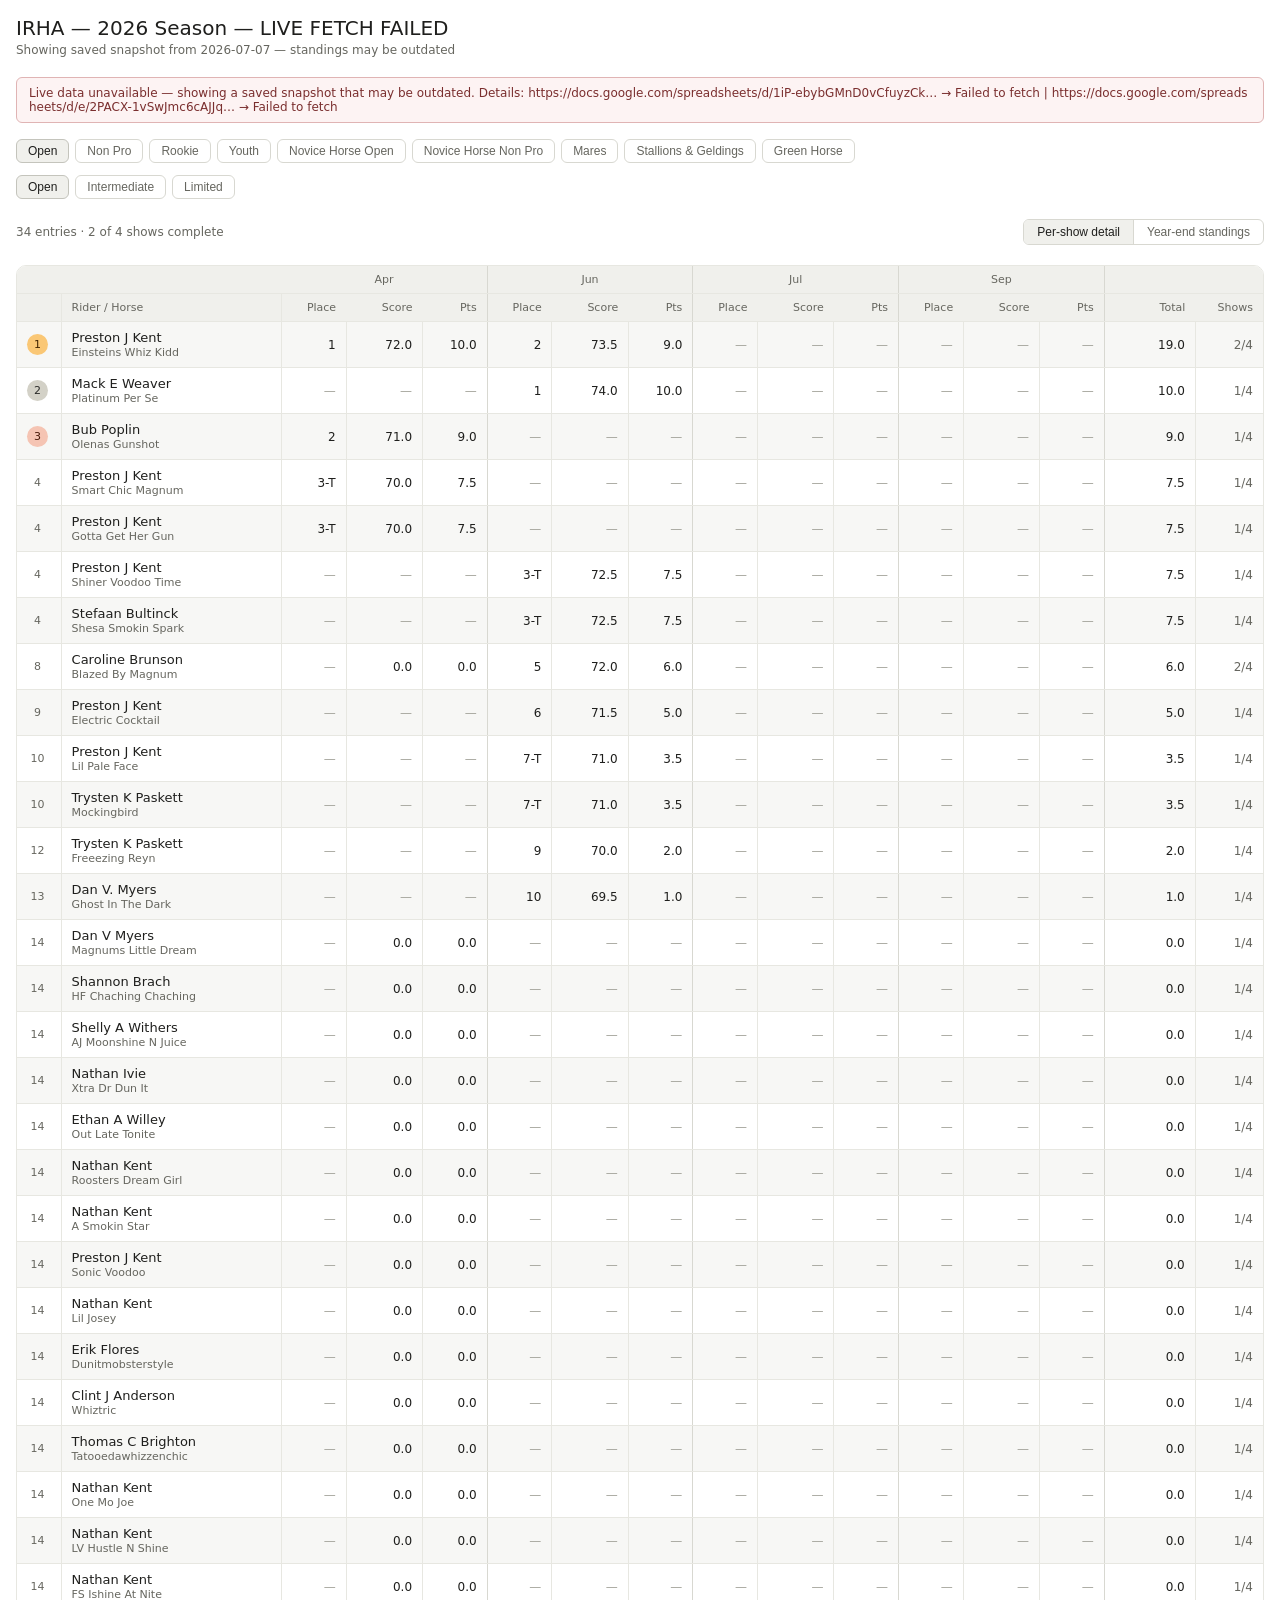
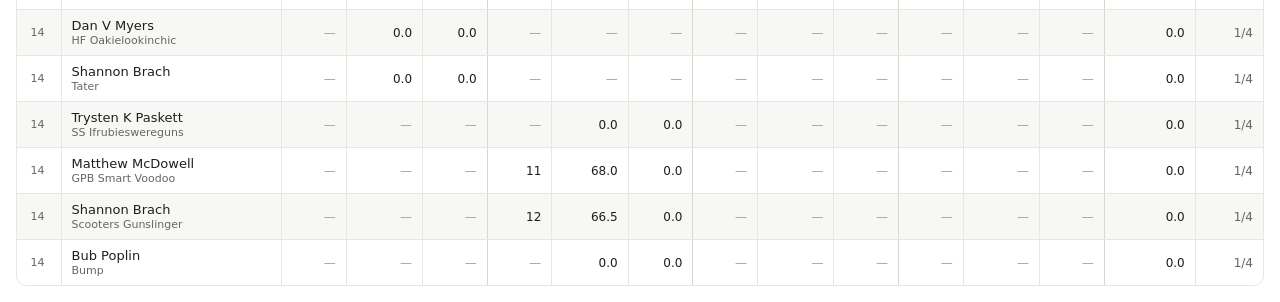
==== index.html @ 37f25ae5 "Initial commit" ====
<!DOCTYPE html>
<html lang="en">
<head>
  <meta charset="UTF-8">
  <!-- viewport meta is what makes mobile browsers render at device width instead of a zoomed-out desktop view -->
  <meta name="viewport" content="width=device-width, initial-scale=1.0">
  <title>Western Reining Leaderboard</title>
  <link rel="stylesheet" href="css/styles.css">
</head>
<body>
  <!-- Screen-reader-only heading: invisible visually, but tells assistive tech what this page is -->
  <h2 class="sr-only">Western Reining standings — toggle between per-show detail and year-end summary</h2>

  <!-- The page skeleton. Everything dynamic (title, nav buttons, table) is empty here
       and gets filled in by JavaScript. HTML's only job is structure. -->
  <h1 id="pageTitle"></h1>
  <p class="subtitle" id="pageSubtitle"></p>

  <!-- Only visible when the live data fetch fails; shows the actual error -->
  <div class="data-banner" id="dataBanner" hidden></div>

  <div class="class-nav" id="classNav"></div>
  <div class="level-nav" id="levelNav"></div>

  <div class="top-bar">
    <div class="row-count" id="rowCount"></div>
    <div class="view-toggle">
      <button class="view-btn active" id="btnDetail">Per-show detail</button>
      <button class="view-btn" id="btnSummary">Year-end standings</button>
    </div>
  </div>

  <div class="table-wrap" id="tableWrap"></div>

  <!-- Scripts load in dependency order: data first, then scoring, then rendering,
       then main.js which wires everything together. Classic <script> tags (not ES modules)
       so the page works when opened directly from disk — no local server required. -->
  <script src="js/sample-data.js"></script>
  <script src="js/data.js"></script>
  <script src="js/scoring.js"></script>
  <script src="js/render.js"></script>
  <script src="js/main.js"></script>
</body>
</html>
---- css/styles.css ----
/* ============================================================
   Western Reining Leaderboard — styles
   ============================================================
   The prototype relied on CSS variables (--color-*, --font-sans)
   supplied by its host environment. Standalone, those variables
   don't exist — so we define our own defaults in :root below.
   When this gets embedded in the association's site, the theme
   can be re-skinned by overriding just these variables.
   ============================================================ */

:root {
  --font-sans: system-ui, -apple-system, "Segoe UI", Roboto, Helvetica, Arial, sans-serif;

  --color-text-primary:   #1f1f1d;
  --color-text-secondary: #66665f;
  --color-text-tertiary:  #a3a39a;

  --color-border-primary:   #c4c4bc;
  --color-border-secondary: #d8d8d1;
  --color-border-tertiary:  #e7e7e1;

  --color-background-secondary: #f0f0ec;

  --border-radius-md: 6px;
  --border-radius-lg: 10px;
}

* { box-sizing: border-box; margin: 0; padding: 0; }

body {
  font-family: var(--font-sans);
  color: var(--color-text-primary);
  padding: 1rem;
  font-size: 13px;
}

/* Visually hidden but readable by screen readers */
.sr-only {
  position: absolute;
  width: 1px; height: 1px;
  padding: 0; margin: -1px;
  overflow: hidden;
  clip: rect(0 0 0 0);
  white-space: nowrap;
  border: 0;
}

h1 { font-size: 20px; font-weight: 500; margin-bottom: 3px; }

.subtitle {
  font-size: 12px;
  color: var(--color-text-secondary);
  margin-bottom: 1.25rem;
}

/* Error banner — hidden unless the live data fetch fails */
.data-banner {
  font-size: 12px;
  padding: 8px 12px;
  margin-bottom: 1rem;
  border: 0.5px solid #e0b4b4;
  border-radius: var(--border-radius-md);
  background: #fdf3f3;
  color: #7a2e2e;
  word-break: break-all;
}

/* ---------- Navigation (class + level button rows) ---------- */

.class-nav { display: flex; flex-wrap: wrap; gap: 6px; margin-bottom: .75rem; }

/* min-height keeps the layout from jumping when a class has only one level
   (the level nav renders empty in that case) */
.level-nav { display: flex; gap: 6px; margin-bottom: 1.25rem; min-height: 22px; }

.top-bar {
  display: flex;
  align-items: center;
  justify-content: space-between;
  flex-wrap: wrap;
  gap: 8px;
  margin-bottom: 1.25rem;
}

.row-count { font-size: 12px; color: var(--color-text-secondary); }

.nav-btn {
  font-size: 12px;
  padding: 4px 11px;
  border-radius: var(--border-radius-md);
  border: 0.5px solid var(--color-border-secondary);
  background: transparent;
  color: var(--color-text-secondary);
  cursor: pointer;
  transition: all .12s;
}
.nav-btn:hover { background: var(--color-background-secondary); color: var(--color-text-primary); }
.nav-btn.active {
  background: var(--color-background-secondary);
  color: var(--color-text-primary);
  border-color: var(--color-border-primary);
  font-weight: 500;
}

/* ---------- Detail / Year-end view toggle ---------- */

.view-toggle {
  display: flex;
  border: 0.5px solid var(--color-border-secondary);
  border-radius: var(--border-radius-md);
  overflow: hidden;
}
.view-btn {
  font-size: 12px;
  padding: 5px 13px;
  border: none;
  background: transparent;
  color: var(--color-text-secondary);
  cursor: pointer;
  transition: all .12s;
}
.view-btn:hover { background: var(--color-background-secondary); }
.view-btn.active {
  background: var(--color-background-secondary);
  color: var(--color-text-primary);
  font-weight: 500;
}
.view-btn + .view-btn { border-left: 0.5px solid var(--color-border-secondary); }

/* ---------- Table ---------- */

/* overflow:auto gives horizontal scrolling on narrow screens instead of
   squishing the wide detail table — key part of the mobile strategy */
.table-wrap {
  border: 0.5px solid var(--color-border-tertiary);
  border-radius: var(--border-radius-lg);
  overflow: auto;
}

/* table-layout:fixed + explicit <colgroup> widths (set in render.js) is what
   keeps the two-row header perfectly aligned with the data columns */
table {
  border-collapse: collapse;
  font-size: 12px;
  white-space: nowrap;
  table-layout: fixed;
}

th {
  font-size: 11px;
  font-weight: 500;
  color: var(--color-text-secondary);
  text-align: right;
  padding: 7px 10px;
  border-bottom: 0.5px solid var(--color-border-tertiary);
  overflow: hidden;
  text-overflow: ellipsis;
}
th.l { text-align: left; }
th.c { text-align: center; }

td {
  padding: 8px 10px;
  border-bottom: 0.5px solid var(--color-border-tertiary);
  vertical-align: middle;
  border-right: 0.5px solid var(--color-border-tertiary);
  text-align: right;
  overflow: hidden;
  text-overflow: ellipsis;
}
td:last-child { border-right: none; }
tr:last-child td { border-bottom: none; }
td.l { text-align: left; }

/* Rider name leads; horse name secondary beneath it */
.rider { font-weight: 500; font-size: 13px; }
.horse { font-size: 11px; color: var(--color-text-secondary); margin-top: 1px; }

/* ---------- Rank badges: gold / silver / bronze / plain ---------- */

.rank-badge {
  display: inline-flex;
  align-items: center;
  justify-content: center;
  width: 21px; height: 21px;
  border-radius: 50%;
  font-size: 11px;
  font-weight: 500;
}
.r1 { background: #FAC775; color: #412402; }
.r2 { background: #D3D1C7; color: #2C2C2A; }
.r3 { background: #F5C4B3; color: #4A1B0C; }
.rn { background: transparent; color: var(--color-text-secondary); }

/* ---------- Status treatments ---------- */

/* 65+ rider (may hold the saddle horn) — from trailing "+" in the sheet */
.senior-pill {
  font-size: 10px;
  padding: 1px 6px;
  border-radius: 99px;
  border: 0.5px solid var(--color-border-secondary);
  margin-left: 4px;
  color: var(--color-text-secondary);
  background: var(--color-background-secondary);
}

.dnq-pill {
  font-size: 10px;
  padding: 1px 6px;
  border-radius: 99px;
  border: 0.5px solid var(--color-border-tertiary);
  margin-left: 4px;
  color: var(--color-text-tertiary);
}

.participation { font-size: 12px; color: var(--color-text-secondary); }

/* Non-participation: dimmed dash */
.empty { color: var(--color-text-tertiary); }

/* Dropped (low score): struck through — visually distinct from non-participation */
.dropped { text-decoration: line-through; color: var(--color-text-tertiary); }

/* Zero score (competed, no points): shown normally but placement is a dash */

.totals-sep { border-left: 0.5px solid var(--color-border-secondary) !important; }

.show-grp-hdr {
  text-align: center !important;
  font-weight: 500;
  font-size: 11px;
  color: var(--color-text-secondary);
  border-right: 0.5px solid var(--color-border-secondary);
}
.show-grp-blank { border-bottom: 0.5px solid var(--color-border-tertiary); }
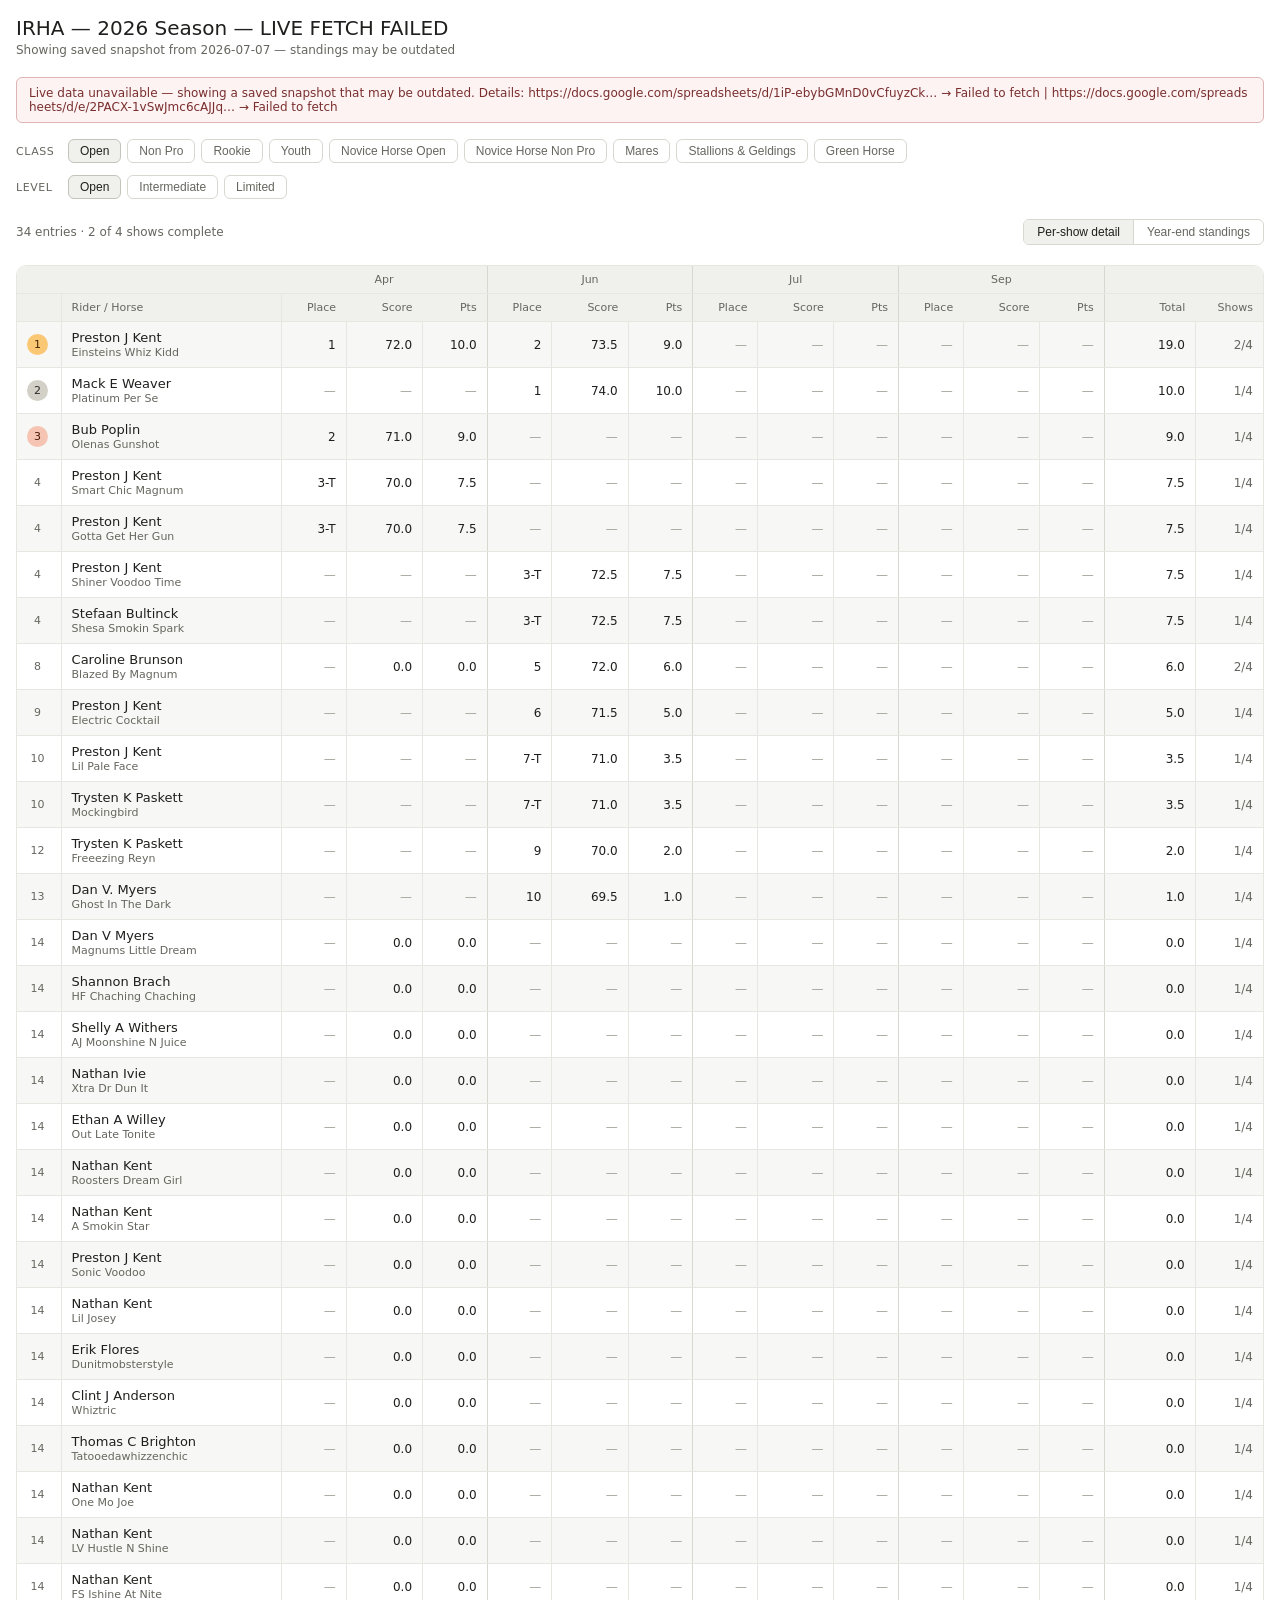
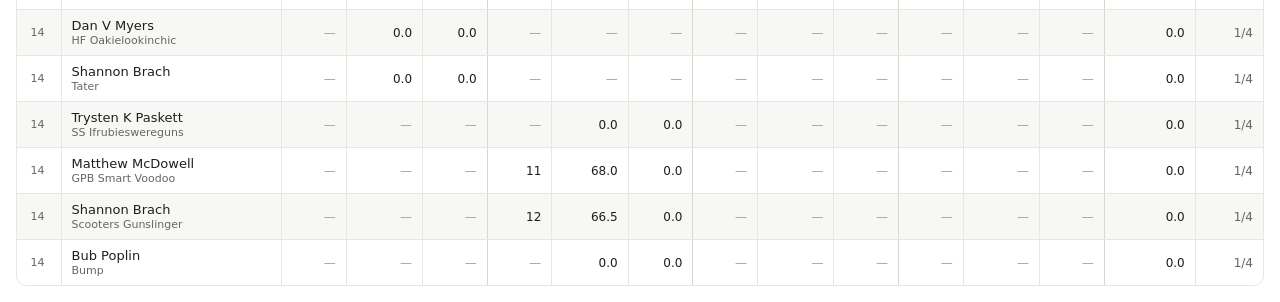
==== commit 9e789906: "Nav Labels & iframe resizing Added labels for Class and Level selections. Added support for automati" ====
--- a/index.html
+++ b/index.html
@@ -19,8 +19,17 @@
   <!-- Only visible when the live data fetch fails; shows the actual error -->
   <div class="data-banner" id="dataBanner" hidden></div>
 
-  <div class="class-nav" id="classNav"></div>
-  <div class="level-nav" id="levelNav"></div>
+  <!-- Nav rows: a small label ("Class" / "Level") in front of each button
+       row, so "Open / Open" stacked isn't ambiguous. The whole Level row
+       (label included) hides when a class has only one level. -->
+  <div class="nav-row">
+    <span class="nav-label">Class</span>
+    <div class="class-nav" id="classNav"></div>
+  </div>
+  <div class="nav-row" id="levelRow">
+    <span class="nav-label">Level</span>
+    <div class="level-nav" id="levelNav"></div>
+  </div>
 
   <div class="top-bar">
     <div class="row-count" id="rowCount"></div>
--- a/css/styles.css
+++ b/css/styles.css
@@ -67,11 +67,21 @@
 
 /* ---------- Navigation (class + level button rows) ---------- */
 
-.class-nav { display: flex; flex-wrap: wrap; gap: 6px; margin-bottom: .75rem; }
-
-/* min-height keeps the layout from jumping when a class has only one level
-   (the level nav renders empty in that case) */
-.level-nav { display: flex; gap: 6px; margin-bottom: 1.25rem; min-height: 22px; }
+/* Each nav row = a small label ("Class" / "Level") + its button row */
+.nav-row { display: flex; gap: 10px; margin-bottom: .75rem; }
+#levelRow { margin-bottom: 1.25rem; }
+
+.nav-label {
+  font-size: 11px;
+  font-weight: 500;
+  color: var(--color-text-secondary);
+  text-transform: uppercase;
+  letter-spacing: .05em;
+  min-width: 42px;   /* both labels same width so button rows align */
+  padding-top: 6px;  /* optically centers the label on the first button row */
+}
+
+.class-nav, .level-nav { display: flex; flex-wrap: wrap; gap: 6px; }
 
 .top-bar {
   display: flex;
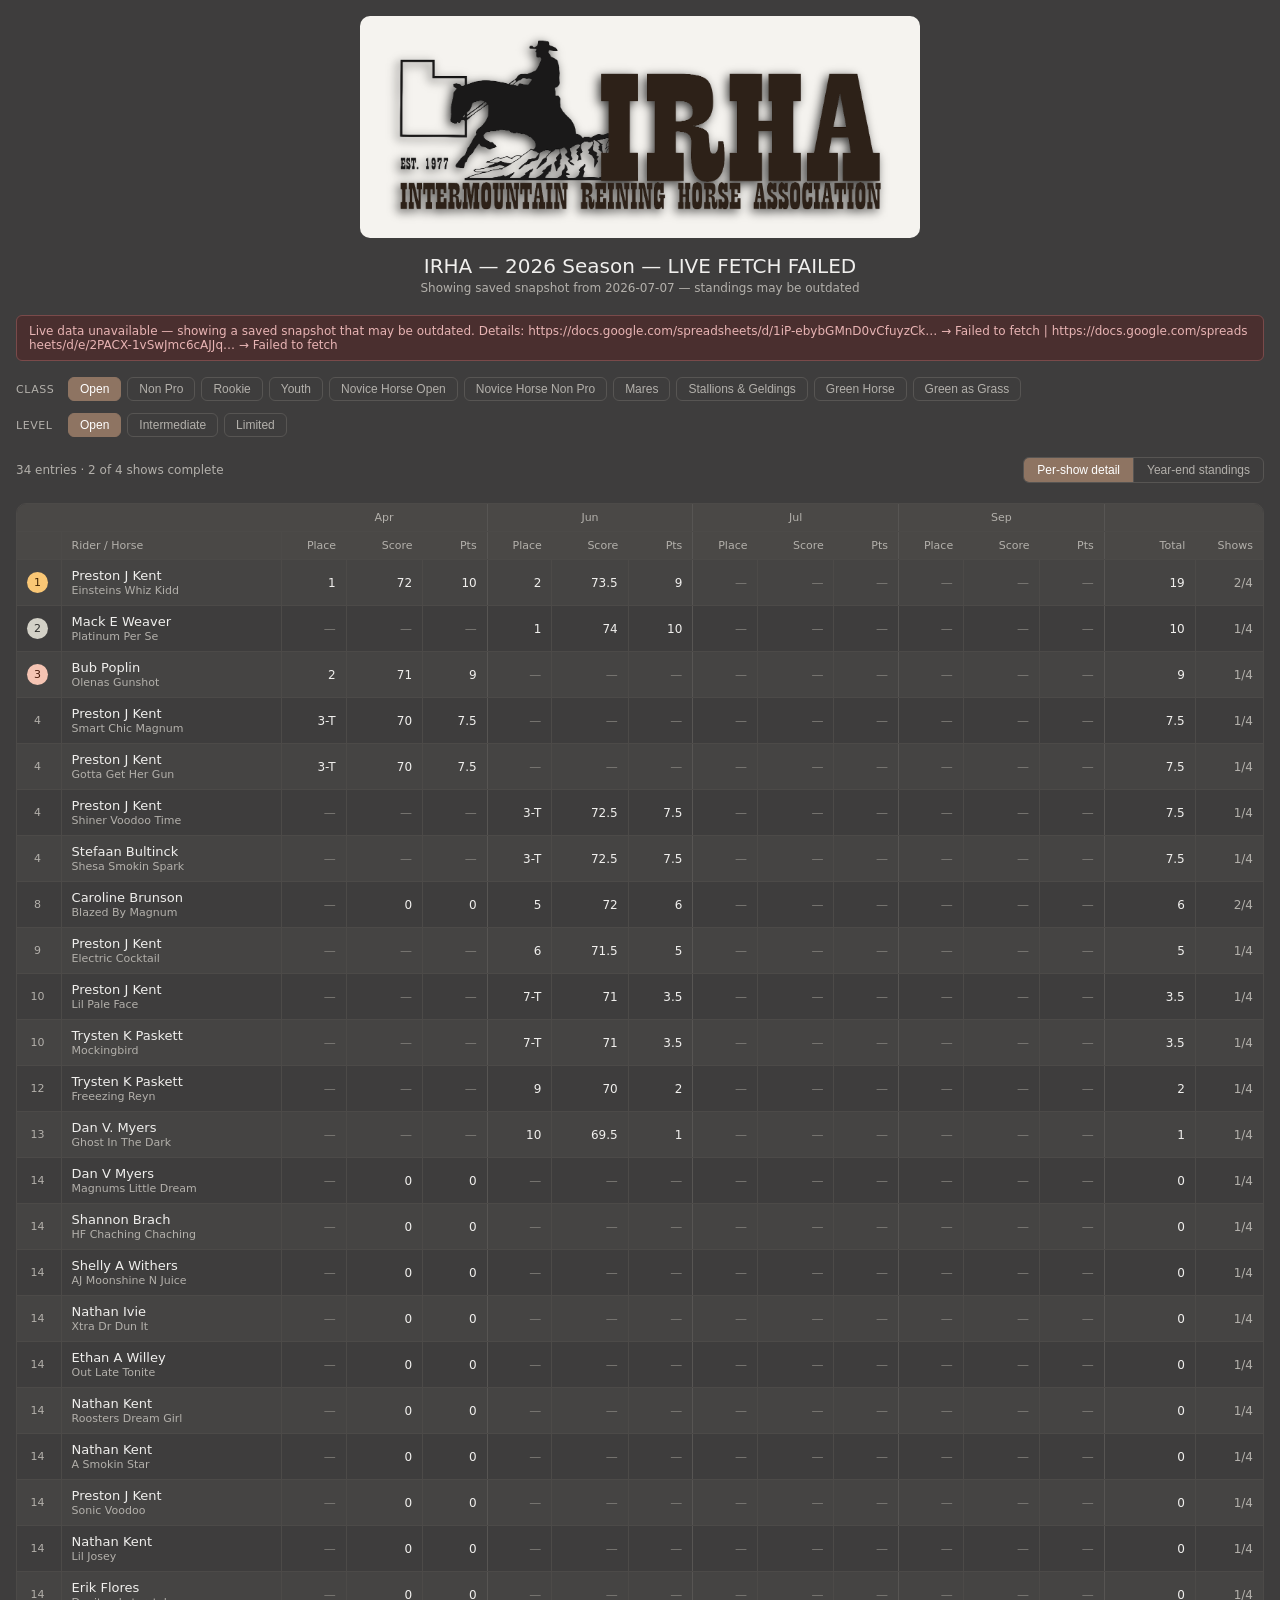
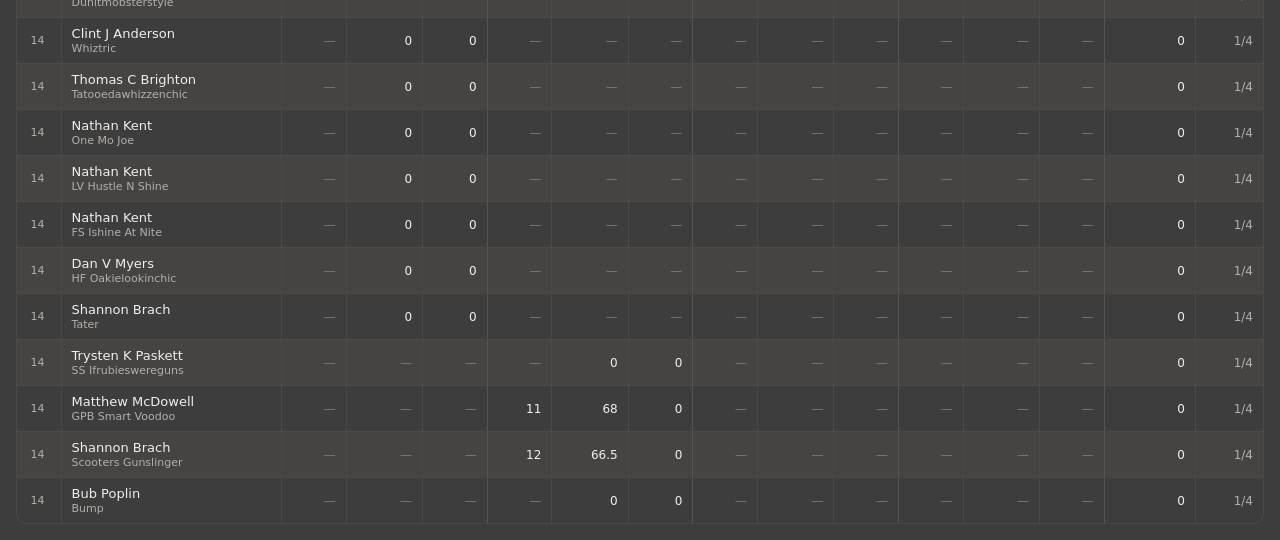
==== commit 6dd51c56: "Formatting changes, GaG progress tab, updated hygiene tool" ====
--- a/index.html
+++ b/index.html
@@ -13,6 +13,12 @@
 
   <!-- The page skeleton. Everything dynamic (title, nav buttons, table) is empty here
        and gets filled in by JavaScript. HTML's only job is structure. -->
+  <!-- Association header art. The PNG is dark-on-transparent, so it sits
+       on a light "letterhead" card to stay visible on the dark theme. -->
+  <div class="header-banner">
+    <img src="assets/irha-header.png" alt="IRHA — Intermountain Reining Horse Association, est. 1977">
+  </div>
+
   <h1 id="pageTitle"></h1>
   <p class="subtitle" id="pageSubtitle"></p>
 
--- a/css/styles.css
+++ b/css/styles.css
@@ -11,15 +11,20 @@
 :root {
   --font-sans: system-ui, -apple-system, "Segoe UI", Roboto, Helvetica, Arial, sans-serif;
 
-  --color-text-primary:   #1f1f1d;
-  --color-text-secondary: #66665f;
-  --color-text-tertiary:  #a3a39a;
-
-  --color-border-primary:   #c4c4bc;
-  --color-border-secondary: #d8d8d1;
-  --color-border-tertiary:  #e7e7e1;
-
-  --color-background-secondary: #f0f0ec;
+  /* Dark theme matched to the association's Squarespace site */
+  --color-background:     #3e3d3d;  /* site main background */
+  --color-accent:         #8e7462;  /* site contrast color — active buttons, highlights */
+  --color-accent-text:    #ffffff;
+
+  --color-text-primary:   #f0efed;
+  --color-text-secondary: #b3b0ab;
+  --color-text-tertiary:  #7d7a76;
+
+  --color-border-primary:   #6a6764;
+  --color-border-secondary: #575553;
+  --color-border-tertiary:  #4c4a48;
+
+  --color-background-secondary: #4a4846;
 
   --border-radius-md: 6px;
   --border-radius-lg: 10px;
@@ -29,6 +34,7 @@
 
 body {
   font-family: var(--font-sans);
+  background: var(--color-background);
   color: var(--color-text-primary);
   padding: 1rem;
   font-size: 13px;
@@ -45,12 +51,24 @@
   border: 0;
 }
 
-h1 { font-size: 20px; font-weight: 500; margin-bottom: 3px; }
+/* Association header art on a light card (dark logo needs light backing) */
+.header-banner {
+  background: #f5f3ef;
+  border-radius: var(--border-radius-lg);
+  padding: 10px 18px;
+  margin: 0 auto 1rem;
+  max-width: 560px;
+}
+.header-banner img { display: block; max-width: 100%; height: auto; margin: 0 auto; }
+
+/* Header block is centered; nav and tables stay left-aligned */
+h1 { font-size: 20px; font-weight: 500; margin-bottom: 3px; text-align: center; }
 
 .subtitle {
   font-size: 12px;
   color: var(--color-text-secondary);
   margin-bottom: 1.25rem;
+  text-align: center;
 }
 
 /* Error banner — hidden unless the live data fetch fails */
@@ -58,10 +76,10 @@
   font-size: 12px;
   padding: 8px 12px;
   margin-bottom: 1rem;
-  border: 0.5px solid #e0b4b4;
+  border: 0.5px solid #7a4a4a;
   border-radius: var(--border-radius-md);
-  background: #fdf3f3;
-  color: #7a2e2e;
+  background: #4a2f2f;
+  color: #e8b4b4;
   word-break: break-all;
 }
 
@@ -106,9 +124,9 @@
 }
 .nav-btn:hover { background: var(--color-background-secondary); color: var(--color-text-primary); }
 .nav-btn.active {
-  background: var(--color-background-secondary);
-  color: var(--color-text-primary);
-  border-color: var(--color-border-primary);
+  background: var(--color-accent);
+  color: var(--color-accent-text);
+  border-color: var(--color-accent);
   font-weight: 500;
 }
 
@@ -131,8 +149,8 @@
 }
 .view-btn:hover { background: var(--color-background-secondary); }
 .view-btn.active {
-  background: var(--color-background-secondary);
-  color: var(--color-text-primary);
+  background: var(--color-accent);
+  color: var(--color-accent-text);
   font-weight: 500;
 }
 .view-btn + .view-btn { border-left: 0.5px solid var(--color-border-secondary); }
@@ -244,3 +262,33 @@
   border-right: 0.5px solid var(--color-border-secondary);
 }
 .show-grp-blank { border-bottom: 0.5px solid var(--color-border-tertiary); }
+
+/* ---------- Green as Grass progress view ---------- */
+
+.gag-caption { font-size: 12px; color: var(--color-text-secondary); padding: 10px 12px 2px; }
+.gag-warning { font-size: 12px; color: #e8b4b4; padding: 8px 12px 0; }
+
+/* Progress bar toward the 50-point graduation */
+.gag-bar-track {
+  height: 10px;
+  border-radius: 99px;
+  background: var(--color-background-secondary);
+  overflow: hidden;
+  min-width: 120px;
+}
+.gag-bar-fill { height: 100%; background: var(--color-accent); border-radius: 99px; }
+.gag-bar-fill.grad { background: #FAC775; }  /* gold once graduated */
+
+.grad-pill {
+  font-size: 10px;
+  padding: 1px 6px;
+  border-radius: 99px;
+  background: #FAC775;
+  color: #412402;
+  margin-left: 6px;
+  font-weight: 600;
+}
+
+/* Archive of riders not seen recently — native collapsible element */
+details.gag-archive { padding: 4px 12px 12px; }
+details.gag-archive summary { cursor: pointer; font-size: 12px; color: var(--color-text-secondary); padding: 6px 0; }
